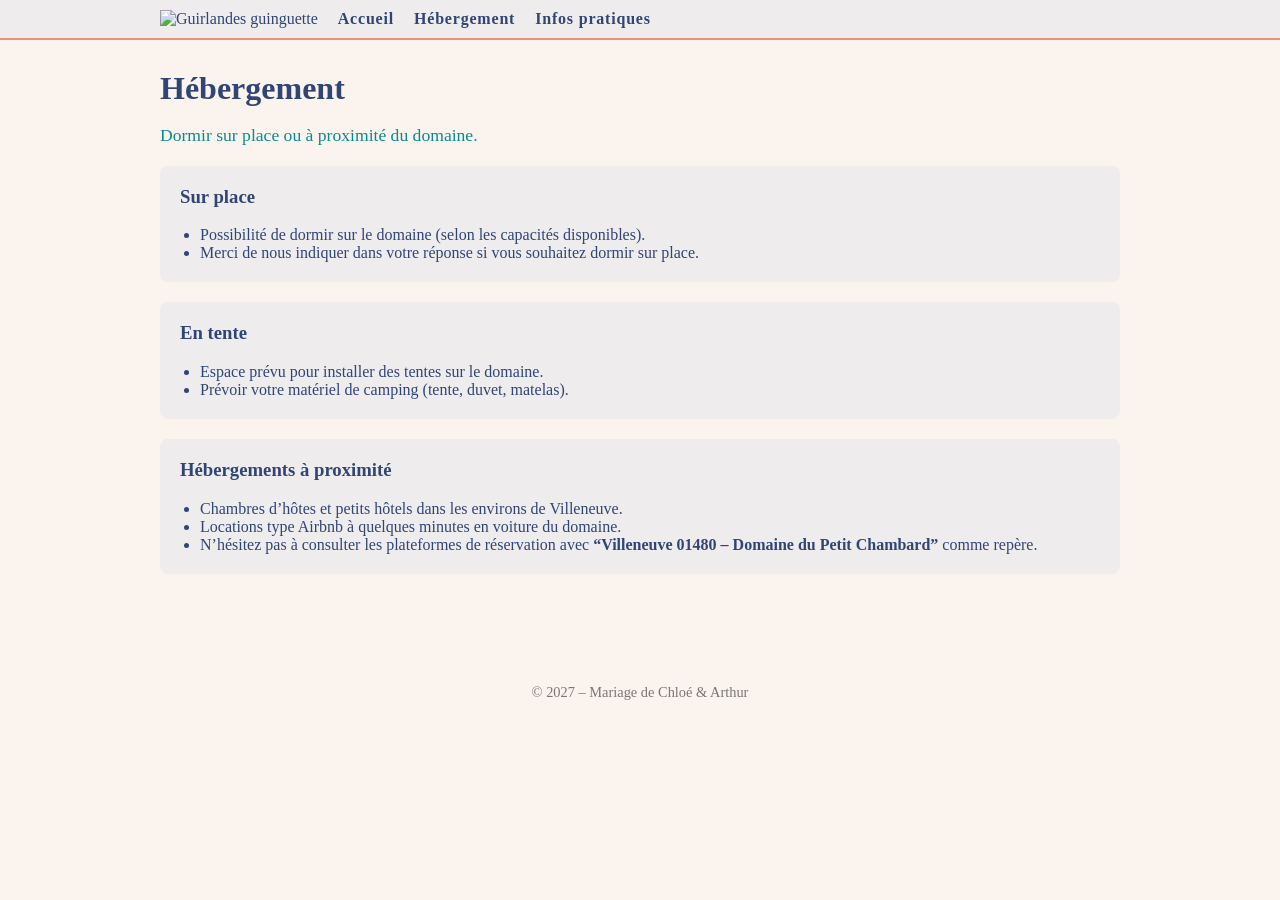
==== hebergement.html @ 1145ec58 "Add hébergement.html for wedding accommodation details" ====
<!DOCTYPE html>
<html lang="fr">
<head>
  <meta charset="UTF-8">
  <title>Hébergement – Mariage Chloé & Arthur</title>
  <link rel="stylesheet" href="style.css">
</head>
<body>
<header>
  <div class="nav-wrapper">
    <div class="nav-logo">
      <img src="photo2.png" alt="Guirlandes guinguette">
    </div>
    <nav>
      <ul>
        <li><a href="index.html">Accueil</a></li>
        <li><a href="hebergement.html">Hébergement</a></li>
        <li><a href="infos.html">Infos pratiques</a></li>
      </ul>
    </nav>
  </div>
</header>

<main>
  <section>
    <h1 class="section-title">Hébergement</h1>
    <p class="section-subtitle">Dormir sur place ou à proximité du domaine.</p>

    <div class="info-list">
      <h3>Sur place</h3>
      <ul>
        <li>Possibilité de dormir sur le domaine (selon les capacités disponibles).</li>
        <li>Merci de nous indiquer dans votre réponse si vous souhaitez dormir sur place.</li>
      </ul>
    </div>

    <div class="info-list">
      <h3>En tente</h3>
      <ul>
        <li>Espace prévu pour installer des tentes sur le domaine.</li>
        <li>Prévoir votre matériel de camping (tente, duvet, matelas).</li>
      </ul>
    </div>

    <div class="info-list">
      <h3>Hébergements à proximité</h3>
      <ul>
        <li>Chambres d’hôtes et petits hôtels dans les environs de Villeneuve.</li>
        <li>Locations type Airbnb à quelques minutes en voiture du domaine.</li>
        <li>N’hésitez pas à consulter les plateformes de réservation avec
          <strong>“Villeneuve 01480 – Domaine du Petit Chambard”</strong> comme repère.</li>
      </ul>
    </div>
  </section>
</main>

<footer>
  &copy; 2027 – Mariage de Chloé & Arthur
</footer>
</body>
</html>
---- style.css ----
/* Couleurs */
:root {
  --bg-main: #FBF4EE;
  --accent-teal: #098B8E;
  --accent-red: #A32007;
  --accent-peach: #E7907C;
  --accent-blue: #304574;
  --bg-light: #EEECED;
}

/* Typo : remplacer par Ruzicka Freehand / Worstveld Sting si dispo */
body {
  margin: 0;
  font-family: "Worstveld Sting", "Ruzicka Freehand", "Georgia", serif;
  background-color: var(--bg-main);
  color: #304574;
}

a {
  text-decoration: none;
  color: var(--accent-blue);
}

header {
  background-color: var(--bg-light);
  border-bottom: 2px solid var(--accent-peach);
}

.nav-wrapper {
  max-width: 960px;
  margin: 0 auto;
  display: flex;
  align-items: center;
  padding: 10px 20px;
  gap: 20px;
}

.nav-logo img {
  height: 50px;
}

nav ul {
  list-style: none;
  display: flex;
  gap: 20px;
  margin: 0;
  padding: 0;
}

nav li a {
  font-weight: 600;
  letter-spacing: 0.05em;
}

nav li a:hover {
  color: var(--accent-red);
}

main {
  max-width: 960px;
  margin: 30px auto;
  padding: 0 20px 40px;
}

/* Sections */
.section-title {
  font-size: 2rem;
  margin-bottom: 10px;
  color: var(--accent-blue);
}

.section-subtitle {
  font-size: 1.1rem;
  margin-bottom: 20px;
  color: var(--accent-teal);
}

/* Image d’accueil */
.hero {
  display: flex;
  flex-direction: column;
  gap: 20px;
  margin-bottom: 30px;
}

.hero img {
  max-width: 100%;
  border-radius: 8px;
}

/* Programme */
.programme-block {
  background-color: var(--bg-light);
  border-radius: 8px;
  padding: 20px;
  margin-bottom: 20px;
}

.programme-block h3 {
  margin-top: 0;
  color: var(--accent-blue);
}

.programme-block ul {
  margin: 0;
  padding-left: 20px;
}

/* Listes infos */
.info-list {
  background-color: var(--bg-light);
  border-radius: 8px;
  padding: 20px;
  margin-bottom: 20px;
}

.info-list h3 {
  margin-top: 0;
  color: var(--accent-blue);
}

.info-list ul {
  margin: 0;
  padding-left: 20px;
}

/* Contacts */
.contacts {
  background-color: var(--bg-light);
  border-radius: 8px;
  padding: 20px;
}

/* Footer */
footer {
  text-align: center;
  padding: 20px;
  font-size: 0.9rem;
  color: #777;
}
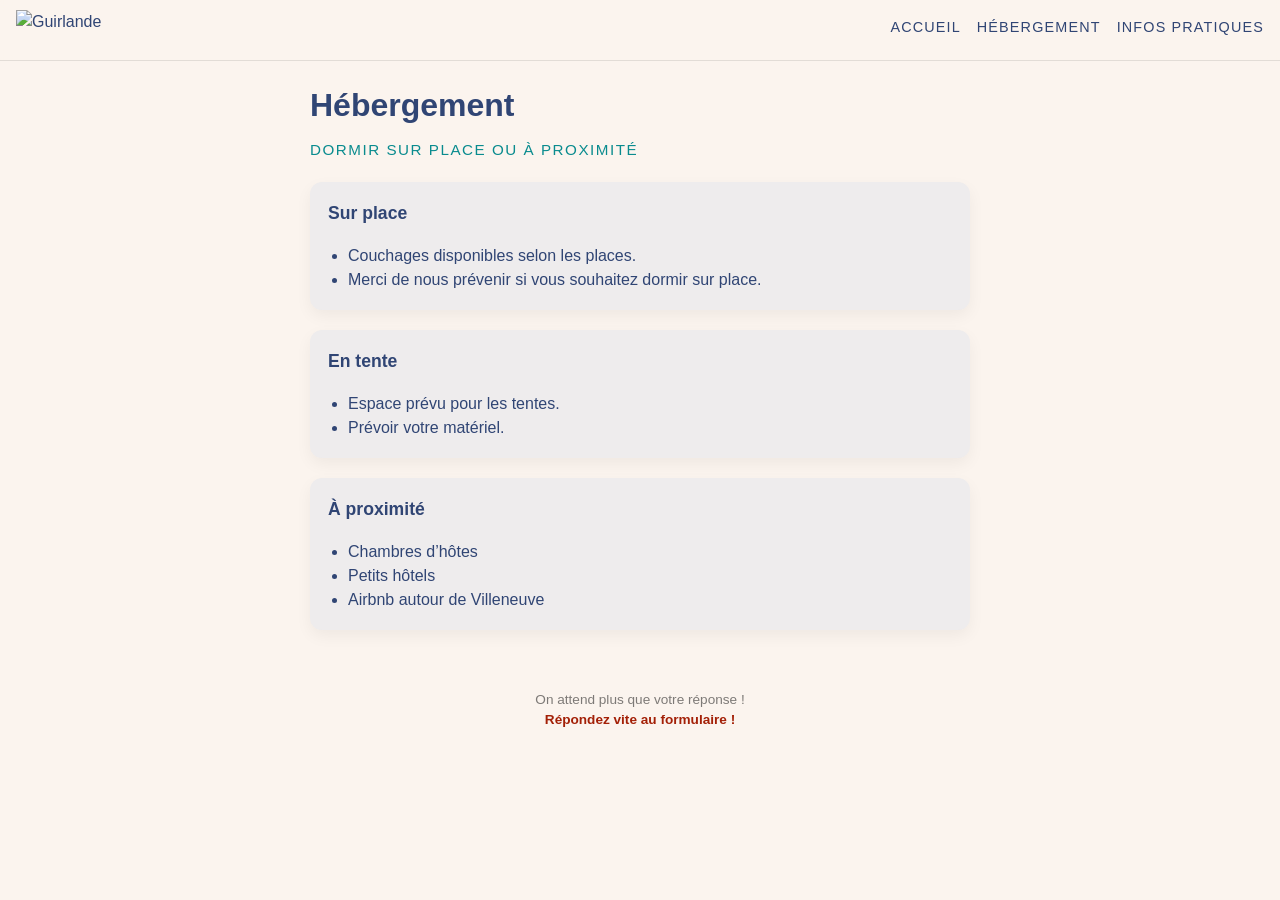
==== commit ed92d210: "Refactor accommodation section in hebergement.html Updated the layout and content of the accommodati" ====
--- a/hebergement.html
+++ b/hebergement.html
@@ -3,59 +3,59 @@
 <head>
   <meta charset="UTF-8">
   <title>Hébergement – Mariage Chloé & Arthur</title>
+  <meta name="viewport" content="width=device-width, initial-scale=1">
   <link rel="stylesheet" href="style.css">
 </head>
+
 <body>
+
 <header>
-  <div class="nav-wrapper">
-    <div class="nav-logo">
-      <img src="photo2.png" alt="Guirlandes guinguette">
+  <div class="nav">
+    <img src="guirlande.png" alt="Guirlande">
+    <div class="nav-links">
+      <a href="index.html">Accueil</a>
+      <a href="hebergement.html">Hébergement</a>
+      <a href="infos.html">Infos pratiques</a>
     </div>
-    <nav>
-      <ul>
-        <li><a href="index.html">Accueil</a></li>
-        <li><a href="hebergement.html">Hébergement</a></li>
-        <li><a href="infos.html">Infos pratiques</a></li>
-      </ul>
-    </nav>
   </div>
 </header>
 
 <main>
-  <section>
-    <h1 class="section-title">Hébergement</h1>
-    <p class="section-subtitle">Dormir sur place ou à proximité du domaine.</p>
 
-    <div class="info-list">
-      <h3>Sur place</h3>
-      <ul>
-        <li>Possibilité de dormir sur le domaine (selon les capacités disponibles).</li>
-        <li>Merci de nous indiquer dans votre réponse si vous souhaitez dormir sur place.</li>
-      </ul>
-    </div>
+  <h1>Hébergement</h1>
+  <div class="subtitle">Dormir sur place ou à proximité</div>
 
-    <div class="info-list">
-      <h3>En tente</h3>
-      <ul>
-        <li>Espace prévu pour installer des tentes sur le domaine.</li>
-        <li>Prévoir votre matériel de camping (tente, duvet, matelas).</li>
-      </ul>
-    </div>
+  <div class="card">
+    <h3>Sur place</h3>
+    <ul>
+      <li>Couchages disponibles selon les places.</li>
+      <li>Merci de nous prévenir si vous souhaitez dormir sur place.</li>
+    </ul>
+  </div>
 
-    <div class="info-list">
-      <h3>Hébergements à proximité</h3>
-      <ul>
-        <li>Chambres d’hôtes et petits hôtels dans les environs de Villeneuve.</li>
-        <li>Locations type Airbnb à quelques minutes en voiture du domaine.</li>
-        <li>N’hésitez pas à consulter les plateformes de réservation avec
-          <strong>“Villeneuve 01480 – Domaine du Petit Chambard”</strong> comme repère.</li>
-      </ul>
-    </div>
-  </section>
+  <div class="card">
+    <h3>En tente</h3>
+    <ul>
+      <li>Espace prévu pour les tentes.</li>
+      <li>Prévoir votre matériel.</li>
+    </ul>
+  </div>
+
+  <div class="card">
+    <h3>À proximité</h3>
+    <ul>
+      <li>Chambres d’hôtes</li>
+      <li>Petits hôtels</li>
+      <li>Airbnb autour de Villeneuve</li>
+    </ul>
+  </div>
+
 </main>
 
 <footer>
-  &copy; 2027 – Mariage de Chloé & Arthur
+  On attend plus que votre réponse !  
+  <br><a href="formulaire.html">Répondez vite au formulaire !</a>
 </footer>
+
 </body>
 </html>
--- a/style.css
+++ b/style.css
@@ -1,141 +1,135 @@
-/* Couleurs */
 :root {
   --bg-main: #FBF4EE;
-  --accent-teal: #098B8E;
-  --accent-red: #A32007;
-  --accent-peach: #E7907C;
-  --accent-blue: #304574;
-  --bg-light: #EEECED;
+  --bg-card: #EEECED;
+  --teal: #098B8E;
+  --red: #A32007;
+  --peach: #E7907C;
+  --blue: #304574;
+  --text: #304574;
 }
 
-/* Typo : remplacer par Ruzicka Freehand / Worstveld Sting si dispo */
+* {
+  box-sizing: border-box;
+}
+
 body {
   margin: 0;
-  font-family: "Worstveld Sting", "Ruzicka Freehand", "Georgia", serif;
-  background-color: var(--bg-main);
-  color: #304574;
+  font-family: "Worstveld Sting", sans-serif;
+  background: var(--bg-main);
+  color: var(--text);
+  line-height: 1.5;
 }
 
-a {
-  text-decoration: none;
-  color: var(--accent-blue);
+/* HEADER */
+header {
+  position: sticky;
+  top: 0;
+  background: rgba(251, 244, 238, 0.95);
+  backdrop-filter: blur(6px);
+  padding: 10px 16px;
+  border-bottom: 1px solid rgba(0,0,0,0.1);
+  z-index: 10;
 }
 
-header {
-  background-color: var(--bg-light);
-  border-bottom: 2px solid var(--accent-peach);
+.nav {
+  display: flex;
+  align-items: center;
+  justify-content: space-between;
 }
 
-.nav-wrapper {
-  max-width: 960px;
-  margin: 0 auto;
-  display: flex;
-  align-items: center;
-  padding: 10px 20px;
-  gap: 20px;
+.nav img {
+  height: 40px;
 }
 
-.nav-logo img {
-  height: 50px;
+.nav-links {
+  display: flex;
+  gap: 16px;
+  font-size: 0.9rem;
+  text-transform: uppercase;
+  letter-spacing: 0.08em;
 }
 
-nav ul {
-  list-style: none;
-  display: flex;
-  gap: 20px;
-  margin: 0;
-  padding: 0;
+.nav-links a {
+  text-decoration: none;
+  color: var(--blue);
+  padding-bottom: 3px;
+  border-bottom: 2px solid transparent;
 }
 
-nav li a {
-  font-weight: 600;
-  letter-spacing: 0.05em;
+.nav-links a:hover {
+  border-bottom-color: var(--peach);
 }
 
-nav li a:hover {
-  color: var(--accent-red);
+/* MAIN */
+main {
+  padding: 20px;
+  max-width: 700px;
+  margin: auto;
 }
 
-main {
-  max-width: 960px;
-  margin: 30px auto;
-  padding: 0 20px 40px;
+h1, h2 {
+  margin: 0 0 10px;
+  color: var(--blue);
 }
 
-/* Sections */
-.section-title {
-  font-size: 2rem;
-  margin-bottom: 10px;
-  color: var(--accent-blue);
+.subtitle {
+  color: var(--teal);
+  margin-bottom: 20px;
+  font-size: 0.95rem;
+  text-transform: uppercase;
+  letter-spacing: 0.1em;
 }
 
-.section-subtitle {
-  font-size: 1.1rem;
+/* HERO */
+.hero img {
+  width: 100%;
+  border-radius: 12px;
   margin-bottom: 20px;
-  color: var(--accent-teal);
+  box-shadow: 0 8px 20px rgba(0,0,0,0.08);
 }
 
-/* Image d’accueil */
-.hero {
-  display: flex;
-  flex-direction: column;
-  gap: 20px;
-  margin-bottom: 30px;
+/* CARDS */
+.card {
+  background: var(--bg-card);
+  padding: 18px;
+  border-radius: 12px;
+  margin-bottom: 20px;
+  box-shadow: 0 6px 16px rgba(0,0,0,0.05);
 }
 
-.hero img {
-  max-width: 100%;
-  border-radius: 8px;
+.card h3 {
+  margin-top: 0;
+  color: var(--blue);
+  font-size: 1.1rem;
 }
 
-/* Programme */
-.programme-block {
-  background-color: var(--bg-light);
-  border-radius: 8px;
-  padding: 20px;
-  margin-bottom: 20px;
+.card ul {
+  padding-left: 20px;
+  margin: 0;
 }
 
-.programme-block h3 {
-  margin-top: 0;
-  color: var(--accent-blue);
+.tag {
+  display: inline-block;
+  background: rgba(9,139,142,0.1);
+  color: var(--teal);
+  padding: 4px 10px;
+  border-radius: 999px;
+  font-size: 0.75rem;
+  text-transform: uppercase;
+  letter-spacing: 0.1em;
+  margin-bottom: 10px;
 }
 
-.programme-block ul {
-  margin: 0;
-  padding-left: 20px;
-}
-
-/* Listes infos */
-.info-list {
-  background-color: var(--bg-light);
-  border-radius: 8px;
-  padding: 20px;
-  margin-bottom: 20px;
-}
-
-.info-list h3 {
-  margin-top: 0;
-  color: var(--accent-blue);
-}
-
-.info-list ul {
-  margin: 0;
-  padding-left: 20px;
-}
-
-/* Contacts */
-.contacts {
-  background-color: var(--bg-light);
-  border-radius: 8px;
-  padding: 20px;
-}
-
-/* Footer */
+/* FOOTER */
 footer {
   text-align: center;
   padding: 20px;
-  font-size: 0.9rem;
-  color: #777;
+  font-size: 0.85rem;
+  color: rgba(0,0,0,0.5);
 }
 
+footer a {
+  color: var(--red);
+  font-weight: bold;
+  text-decoration: none;
+}
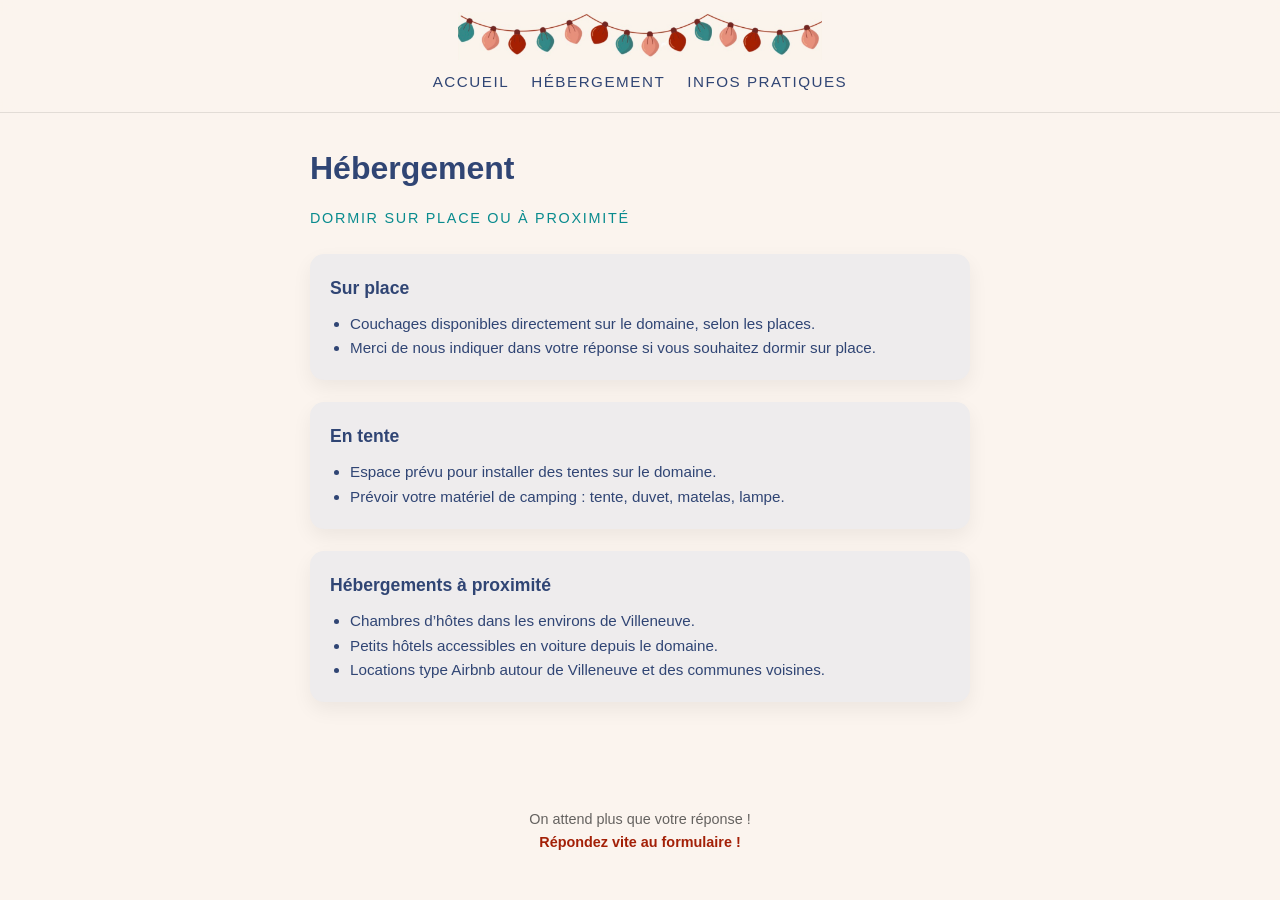
==== commit 599d8375: "Refactor hébergement.html for improved structure and clarity" ====
--- a/hebergement.html
+++ b/hebergement.html
@@ -10,51 +10,51 @@
 <body>
 
 <header>
-  <div class="nav">
-    <img src="guirlande.png" alt="Guirlande">
-    <div class="nav-links">
+  <div class="header-inner fade">
+    <div class="header-top">
+      <img src="guirlande.png" alt="Guirlande décorative">
+    </div>
+    <nav class="nav">
       <a href="index.html">Accueil</a>
       <a href="hebergement.html">Hébergement</a>
       <a href="infos.html">Infos pratiques</a>
-    </div>
+    </nav>
   </div>
 </header>
 
 <main>
+  <h1 class="fade">Hébergement</h1>
+  <div class="subtitle fade">Dormir sur place ou à proximité</div>
 
-  <h1>Hébergement</h1>
-  <div class="subtitle">Dormir sur place ou à proximité</div>
-
-  <div class="card">
+  <div class="card fade">
     <h3>Sur place</h3>
     <ul>
-      <li>Couchages disponibles selon les places.</li>
-      <li>Merci de nous prévenir si vous souhaitez dormir sur place.</li>
+      <li>Couchages disponibles directement sur le domaine, selon les places.</li>
+      <li>Merci de nous indiquer dans votre réponse si vous souhaitez dormir sur place.</li>
     </ul>
   </div>
 
-  <div class="card">
+  <div class="card fade">
     <h3>En tente</h3>
     <ul>
-      <li>Espace prévu pour les tentes.</li>
-      <li>Prévoir votre matériel.</li>
+      <li>Espace prévu pour installer des tentes sur le domaine.</li>
+      <li>Prévoir votre matériel de camping : tente, duvet, matelas, lampe.</li>
     </ul>
   </div>
 
-  <div class="card">
-    <h3>À proximité</h3>
+  <div class="card fade">
+    <h3>Hébergements à proximité</h3>
     <ul>
-      <li>Chambres d’hôtes</li>
-      <li>Petits hôtels</li>
-      <li>Airbnb autour de Villeneuve</li>
+      <li>Chambres d’hôtes dans les environs de Villeneuve.</li>
+      <li>Petits hôtels accessibles en voiture depuis le domaine.</li>
+      <li>Locations type Airbnb autour de Villeneuve et des communes voisines.</li>
     </ul>
   </div>
-
 </main>
 
-<footer>
-  On attend plus que votre réponse !  
-  <br><a href="formulaire.html">Répondez vite au formulaire !</a>
+<footer class="fade">
+  On attend plus que votre réponse !<br>
+  <a href="formulaire.html">Répondez vite au formulaire !</a>
 </footer>
 
 </body>
--- a/style.css
+++ b/style.css
@@ -17,115 +17,141 @@
   font-family: "Worstveld Sting", sans-serif;
   background: var(--bg-main);
   color: var(--text);
-  line-height: 1.5;
+  line-height: 1.6;
+  -webkit-font-smoothing: antialiased;
+}
+
+/* ANIMATIONS */
+.fade {
+  opacity: 0;
+  transform: translateY(10px);
+  animation: fadeIn 0.6s ease forwards;
+}
+
+@keyframes fadeIn {
+  to {
+    opacity: 1;
+    transform: translateY(0);
+  }
 }
 
 /* HEADER */
 header {
   position: sticky;
   top: 0;
+  z-index: 20;
   background: rgba(251, 244, 238, 0.95);
-  backdrop-filter: blur(6px);
-  padding: 10px 16px;
+  backdrop-filter: blur(8px);
   border-bottom: 1px solid rgba(0,0,0,0.1);
-  z-index: 10;
+}
+
+.header-inner {
+  max-width: 700px;
+  margin: 0 auto;
+  padding: 12px 20px;
+  display: flex;
+  flex-direction: column;
+  gap: 10px;
+}
+
+.header-top {
+  display: flex;
+  justify-content: center;
+}
+
+.header-top img {
+  height: 48px;
 }
 
 .nav {
   display: flex;
-  align-items: center;
-  justify-content: space-between;
+  justify-content: center;
+  gap: 22px;
+  font-size: 0.95rem;
+  text-transform: uppercase;
+  letter-spacing: 0.1em;
 }
 
-.nav img {
-  height: 40px;
+.nav a {
+  text-decoration: none;
+  color: var(--blue);
+  padding-bottom: 4px;
+  border-bottom: 2px solid transparent;
+  transition: 0.2s;
 }
 
-.nav-links {
-  display: flex;
-  gap: 16px;
-  font-size: 0.9rem;
-  text-transform: uppercase;
-  letter-spacing: 0.08em;
-}
-
-.nav-links a {
-  text-decoration: none;
-  color: var(--blue);
-  padding-bottom: 3px;
-  border-bottom: 2px solid transparent;
-}
-
-.nav-links a:hover {
+.nav a:hover {
   border-bottom-color: var(--peach);
 }
 
 /* MAIN */
 main {
-  padding: 20px;
   max-width: 700px;
-  margin: auto;
+  margin: 0 auto;
+  padding: 30px 20px 60px;
 }
 
 h1, h2 {
-  margin: 0 0 10px;
+  margin: 0 0 12px;
   color: var(--blue);
 }
 
 .subtitle {
   color: var(--teal);
-  margin-bottom: 20px;
-  font-size: 0.95rem;
+  margin-bottom: 24px;
+  font-size: 0.9rem;
   text-transform: uppercase;
-  letter-spacing: 0.1em;
+  letter-spacing: 0.12em;
 }
 
 /* HERO */
 .hero img {
   width: 100%;
-  border-radius: 12px;
-  margin-bottom: 20px;
-  box-shadow: 0 8px 20px rgba(0,0,0,0.08);
+  border-radius: 14px;
+  margin-bottom: 24px;
+  box-shadow: 0 10px 25px rgba(0,0,0,0.08);
 }
 
 /* CARDS */
 .card {
   background: var(--bg-card);
-  padding: 18px;
-  border-radius: 12px;
-  margin-bottom: 20px;
-  box-shadow: 0 6px 16px rgba(0,0,0,0.05);
+  padding: 20px;
+  border-radius: 14px;
+  margin-bottom: 22px;
+  box-shadow: 0 8px 20px rgba(0,0,0,0.06);
 }
 
 .card h3 {
   margin-top: 0;
+  margin-bottom: 10px;
+  font-size: 1.1rem;
   color: var(--blue);
-  font-size: 1.1rem;
 }
 
 .card ul {
+  margin: 0;
   padding-left: 20px;
-  margin: 0;
+  font-size: 0.95rem;
 }
 
 .tag {
   display: inline-block;
-  background: rgba(9,139,142,0.1);
+  background: rgba(9,139,142,0.12);
   color: var(--teal);
-  padding: 4px 10px;
+  padding: 5px 12px;
   border-radius: 999px;
   font-size: 0.75rem;
   text-transform: uppercase;
   letter-spacing: 0.1em;
-  margin-bottom: 10px;
+  margin-bottom: 12px;
 }
 
 /* FOOTER */
 footer {
   text-align: center;
-  padding: 20px;
-  font-size: 0.85rem;
-  color: rgba(0,0,0,0.5);
+  padding: 24px;
+  font-size: 0.9rem;
+  color: rgba(0,0,0,0.6);
 }
 
 footer a {
